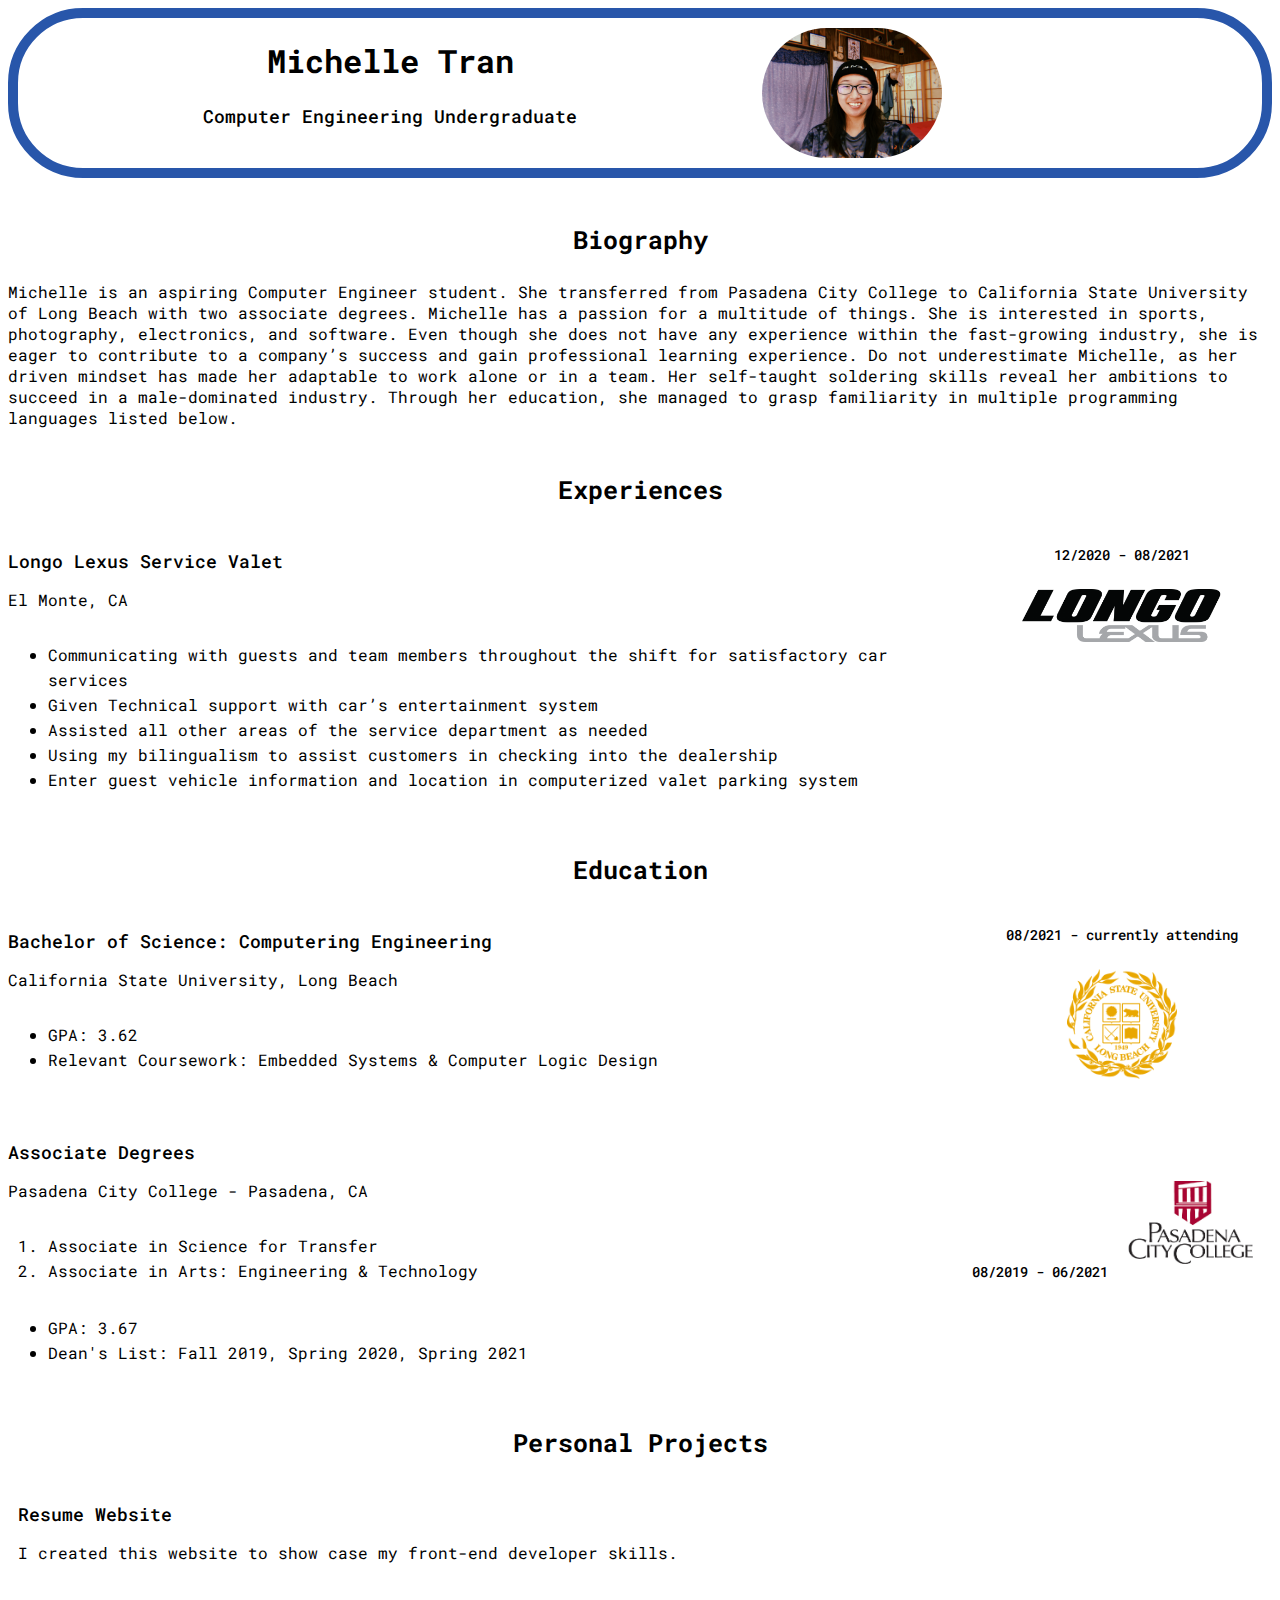
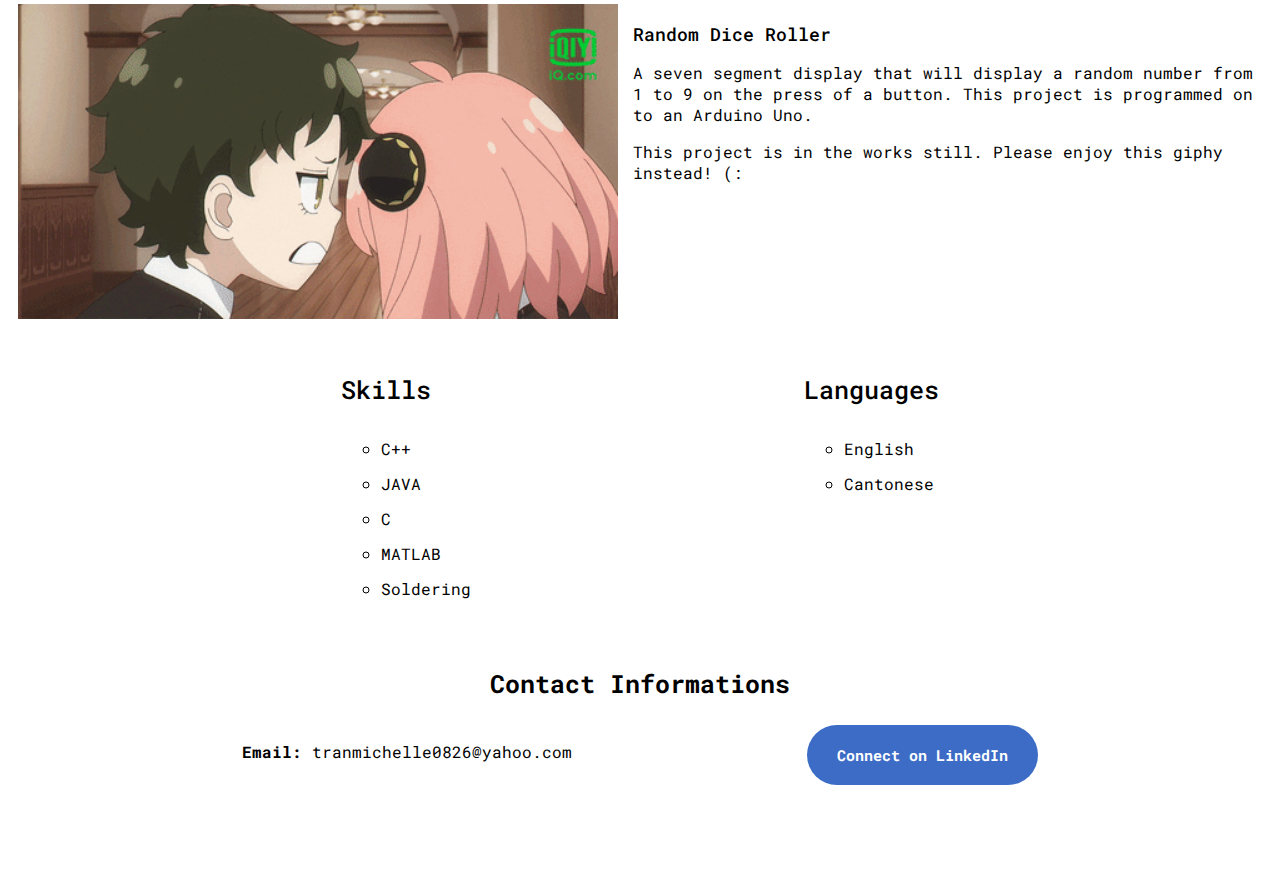
==== index.html @ f50565e6 "Rename resume.html to index.html" ====
<! Goal: create a website that is my resume> 

<!DOCTYPE html>
<html> 
    <head>
        <! title of webpage> 
        <title>Michelle Tran's Resume</title>
        <link rel="preconnect" href="https://fonts.googleapis.com">
        <link rel="preconnect" href="https://fonts.gstatic.com" crossorigin>
        <link href="https://fonts.googleapis.com/css2?family=Roboto+Mono:wght@400;500;700&display=swap" rel="stylesheet">
        <link rel="stylesheet" href="index.css"> <! connect to a seperate CSS page> 
    </head>

    <body style="padding-bottom: 100px;">
        <div class="header">
            <div class="student-title">
                <h1>Michelle Tran</h1>
                <p class="undergrad">
                    Computer Engineering Undergraduate
                </p>
            </div>
            <div class="selfImage">
                <img src="media/selfie.jpg" class="profilePic">
            </div>
        </div>
        

        <p class="section">Biography</p>
        <p class="bio">
            Michelle is an aspiring Computer Engineer student. She transferred from 
            Pasadena City College to California State University of Long Beach with 
            two associate degrees. Michelle has a passion for a multitude of things. She 
            is interested in sports, photography, electronics, and software. Even though 
            she does not have any experience within the fast-growing industry, she is 
            eager to contribute to a company’s success and gain professional learning 
            experience. Do not underestimate Michelle, as her driven mindset has made 
            her adaptable to work alone or in a team. Her self-taught soldering skills 
            reveal her ambitions to succeed in a male-dominated industry. Through her 
            education, she managed to grasp familiarity in multiple programming 
            languages listed below.
        </p>

        <p class="section">Experiences</p>

        <div class="past-job">
            <div class="description">
                <p class="label">Longo Lexus Service Valet</p>
                <p class="location">El Monte, CA</p>
                <ul class="specifics-listed">
                    <li>Communicating with guests and team members throughout the shift for satisfactory car services</li>
                    <li>Given Technical support with car’s entertainment system</li>
                    <li>Assisted all other areas of the service department as needed </li>
                    <li>Using my bilingualism to assist customers in checking into the dealership</li>
                    <li>Enter guest vehicle information and location in computerized valet parking system</li>
                </ul>
            </div>
            <div class="column">
                <p class="date">
                    12/2020 - 08/2021 
                    <img src="media/betterLexusLog.png" class="longoLexus">
                </p>
            </div>
        </div>
        
        

        <p class="section">Education</p>

        <div class="college-info">
            <div class="bachelor-education">
                <p class="label">Bachelor of Science: Computering Engineering</p>
                <p class="location">California State University, Long Beach</p>
                <ul class="specifics-listed">
                    <li>GPA: 3.62</li>
                    <li>Relevant Coursework: Embedded Systems & Computer Logic Design</li>
                </ul>
            </div>
            <div class="column">
                <p class="date">
                    08/2021 - currently attending
                    <img src="media/csulbLogo.png" class="schoolLogo">
                </p>
            </div>
        </div>
        

        <div class="associate-degrees">
            <div class="pcc-degrees">
                <p class="label">Associate Degrees</p>
                <p class="location">Pasadena City College - Pasadena, CA</p>
                <ol>
                    <li>Associate in Science for Transfer</li>
                    <li>Associate in Arts: Engineering & Technology</li>
                </ol>
                <ul class="specifics-listed">
                    <li>GPA: 3.67</li>
                    <li>Dean's List: Fall 2019, Spring 2020, Spring 2021</li>
                </ul>
            </div>
            <div class="column">
                <p class="date">
                    08/2019 - 06/2021
                    <img src="media/pccLogo.png" class="PCC-logo">
                </p>
            </div>
        </div>

        <p class="section">Personal Projects</p>
        <div class="project">
            <div class="resume-website">
                <div>
                    <p class="project-title">
                        Resume Website
                    </p>
                    <p class="project-description">
                        I created this website to show case my front-end developer skills. 
                    </p>
                </div>
            </div>
            <div class="random-dice">
                <div class="project-image">
                    <img class="giphy" src="media/spyXfamily.gif" alt="SpyXFamily Giphy">
                </div>
                <div class="dice-roll">
                    <p class="project-title">
                        Random Dice Roller
                    </p>
                    <p class="project-description">
                        A seven segment display that will display a random number from 1 to 9 on the press of a button. This project is programmed on to an Arduino Uno.
                    </p>
                    <p>
                        This project is in the works still. Please enjoy this giphy instead! (:
                    </p>
                </div>
            </div>
        </div> 

        <div class="list-of-skills">
            <div class="skillSet">
                <p class="section-title">Skills</p>
                <! ul ~ unordered list> 
                <ul class="list"> 
                    <li>C++</li>
                    <li>JAVA</li>
                    <li>C</li>
                    <li>MATLAB</li>
                    <li>Soldering</li>
                </ul>
            </div>
            <div class="languages">
                <p class="section-title">Languages</p>
                <ul class="list"> 
                    <li>English</li>
                    <li>Cantonese</li>
                </ul>
            </div> 
        </div>
        

        <p class="section">Contact Informations</p>

        <div class="contact-section">
            <div class="email-address">
                <p class="email"><b>Email:</b> tranmichelle0826@yahoo.com</p>
            </div>
            <div class="linkedIn-button">
                <a href = "https://www.linkedin.com/in/michelle-tran-1921011b8/" target = "_blank">
                    <button class = "linkedIn-button">
                        Connect on LinkedIn
                    </button>
                </a>
            </div>
        </div>
    </body>
</html>
---- index.css ----
.undergrad{
    font-weight: 500;
    font-size: 18px;
}
h1{
    text-align: center;
    font-family: 'Roboto Mono', monospace;
}
.header{
    display:flex;
    flex-direction: row;
    justify-content: space-evenly;
    height: 150px;
    border-color:rgb(40, 86, 170);
    border-width: 10px;
    border-style: solid;
    border-radius: 75px;
}
.student-title{
    flex: 1;
    color: black;
    text-align: center;
}
.selfImage{
    margin-top: 10px;
    margin-bottom: 10px;
    width: 500px;
    
}
.bio{
    display:flex;
    flex: 1;
}

img.profilePic{
    width: 180px;
    height: 130px;
    border-radius: 80px;
    
}
img.longoLexus{
    width: 200px;
    margin-top: 25px;
}
img.schoolLogo{
    width: 110px;
    margin-top: 25px;
}
img.PCC-logo{
    width: 150px;
    border-radius: 50px;
    margin-top: 35px;
}
img.giphy{
    width: 100%;
}

p{
    font-family: 'Roboto Mono', monospace;
}
.section{
    font-weight: 700;
    font-size: 25px;
    text-align: center;
    margin-top: 45px;
}
.date{
    text-align: center;
    font-weight: 500;
    font-size: 14px;
}
.label,
.project-title{
    font-weight: 500;
    font-size: 18px;
    margin-bottom: 0px;
}


.past-job,
.college-info,
.contact-section{
    display: flex;
    flex-direction: row;
    justify-content: space-evenly;
}
.column{
    display:flex;
    width: 300px;
}
.description,
.bachelor-education,
.pcc-degrees{
    display:flex;
    flex-direction: column;
    flex: 1;
    margin-right: 15px;
}
.associate-degrees{
    display: flex;
    flex-direction: row;
    justify-content: space-evenly;
    margin-top: 25px;
}


.project{
    display:flex;
    flex-direction: column;
    margin-left: 10px;
    margin-right: 10px;
    
}
.random-dice{
    display: flex;
    flex-direction: row;
    margin-top: 25px;
}
.dice-roll{
    margin-left: 15px;
    flex: 1;
}
.project-image{
    width: 600px;
}


.list-of-skills{
    display: flex;
    flex-direction: row;
    margin-top: 25px;
    justify-content:space-evenly;
}
.section-title{
    font-weight:500;
    font-size: 25px;
}


.linkedIn-button{
    display: inline-block;
    border-radius: 50px;
    border: 0;
    color: white;
    padding-left: 15px;
    padding-right: 15px;
    padding-top: 10px;
    padding-bottom: 10px;
    background-color: rgb(60, 108, 198);
    font-family: 'Roboto Mono', monospace;
    font-weight: bold;
    font-size: 15px;
}
.linkedIn-button:hover{
    opacity: 0.8;
}
.linkedIn-button:active{
    color: rgb(40,86,170);
    background-color: white;
}


ol{
    font-family: 'Roboto Mono', monospace;
    line-height: 25px;
}
ul.list{
    list-style-type: circle;
    font-family: 'Roboto Mono', monospace;
    line-height: 35px;
}
ul.specifics-listed{
    list-style-type: disc;
    font-family: 'Roboto Mono', monospace;
    line-height: 25px;
}
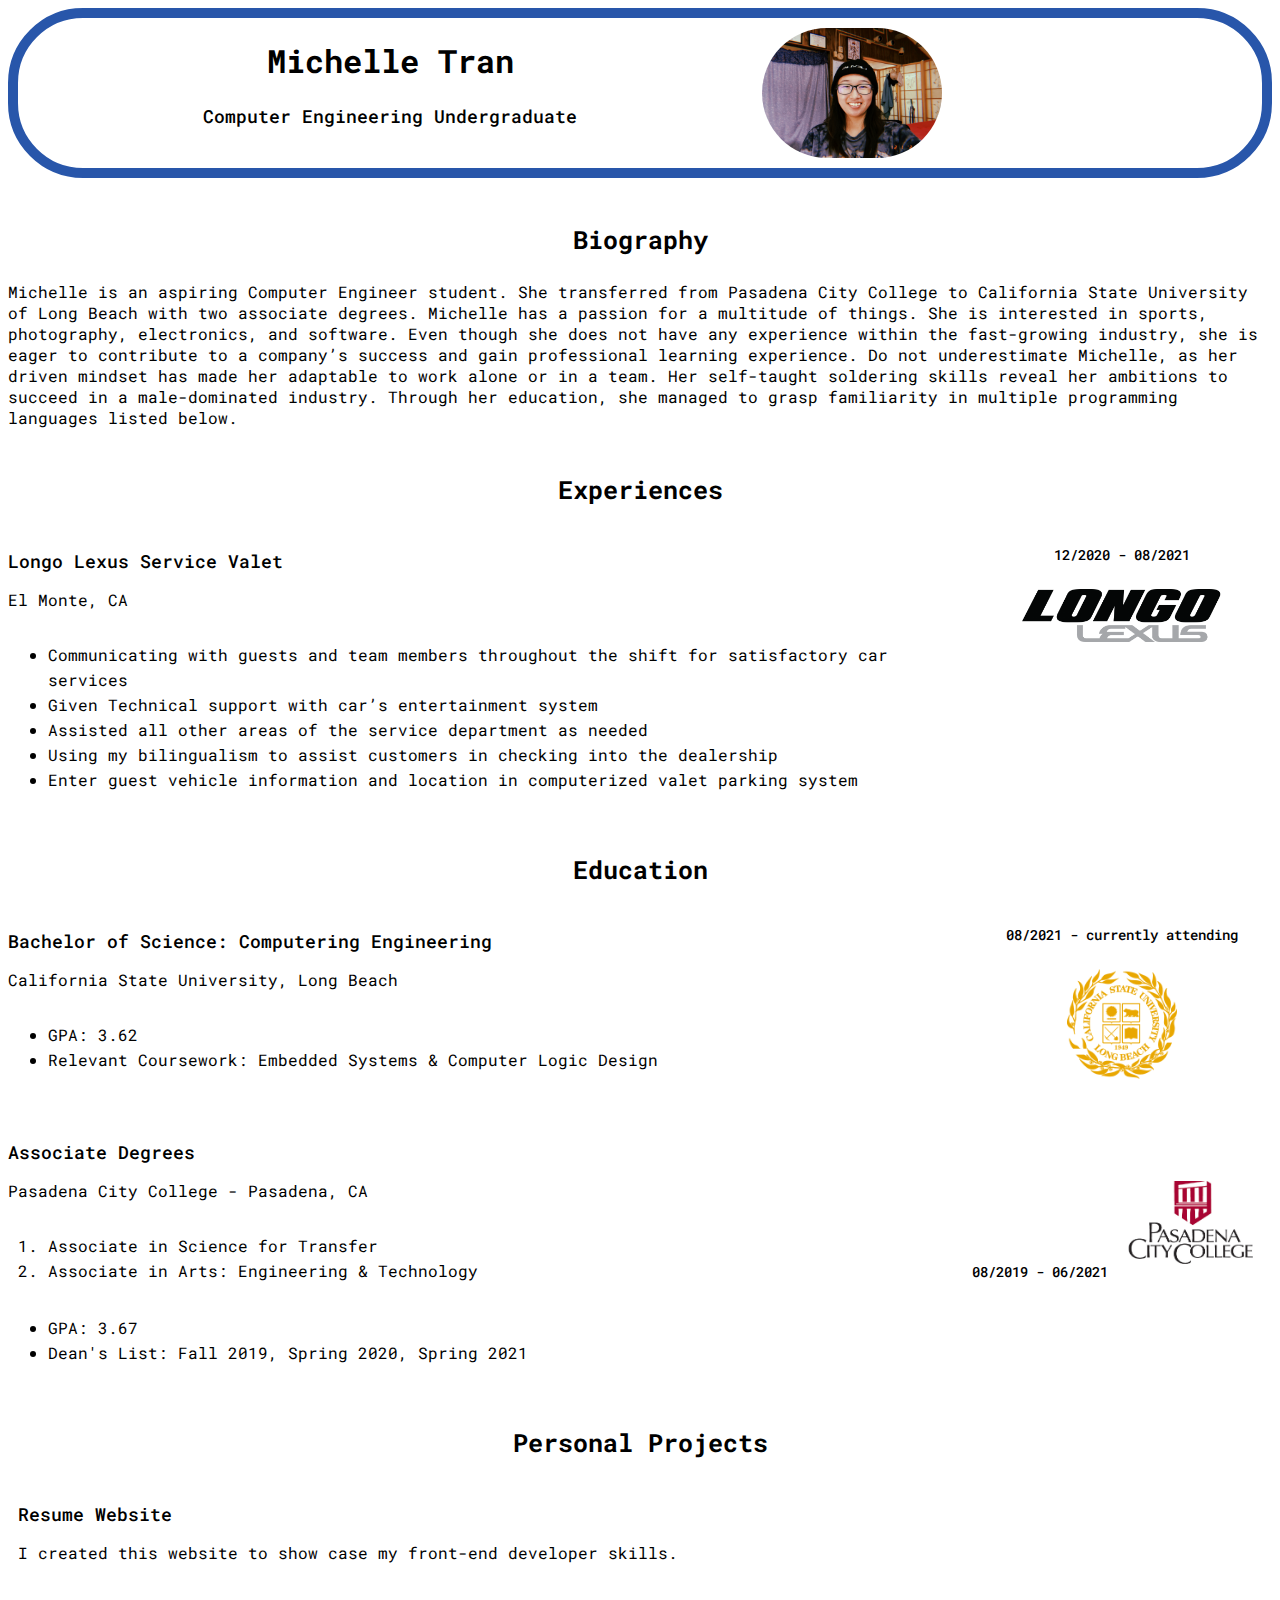
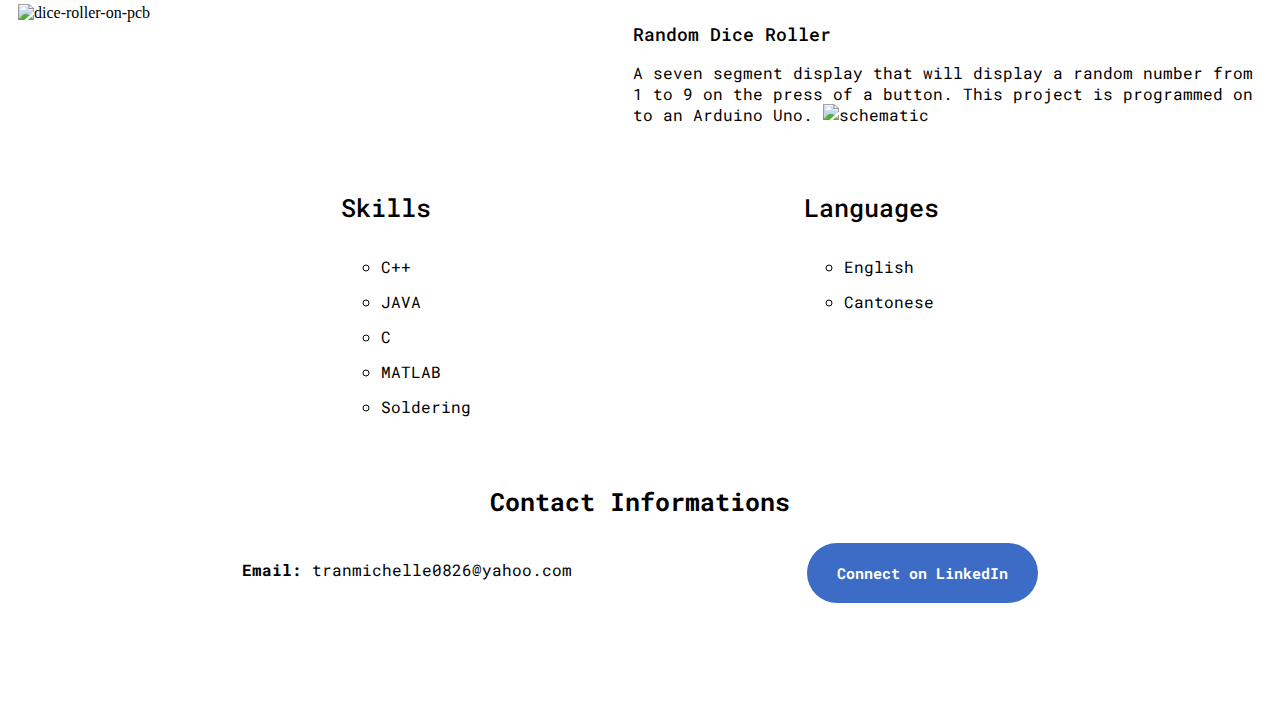
==== commit 6ccdc278: "Update index.html" ====
--- a/index.html
+++ b/index.html
@@ -119,7 +119,7 @@
             </div>
             <div class="random-dice">
                 <div class="project-image">
-                    <img class="giphy" src="media/spyXfamily.gif" alt="SpyXFamily Giphy">
+                    <img class="pcb" src="media/diceRoller.jpg" alt="dice-roller-on-pcb">
                 </div>
                 <div class="dice-roll">
                     <p class="project-title">
@@ -127,9 +127,7 @@
                     </p>
                     <p class="project-description">
                         A seven segment display that will display a random number from 1 to 9 on the press of a button. This project is programmed on to an Arduino Uno.
-                    </p>
-                    <p>
-                        This project is in the works still. Please enjoy this giphy instead! (:
+                        <img class="schematic" src="media/diceRollerSchematic.png" alt="schematic">
                     </p>
                 </div>
             </div>
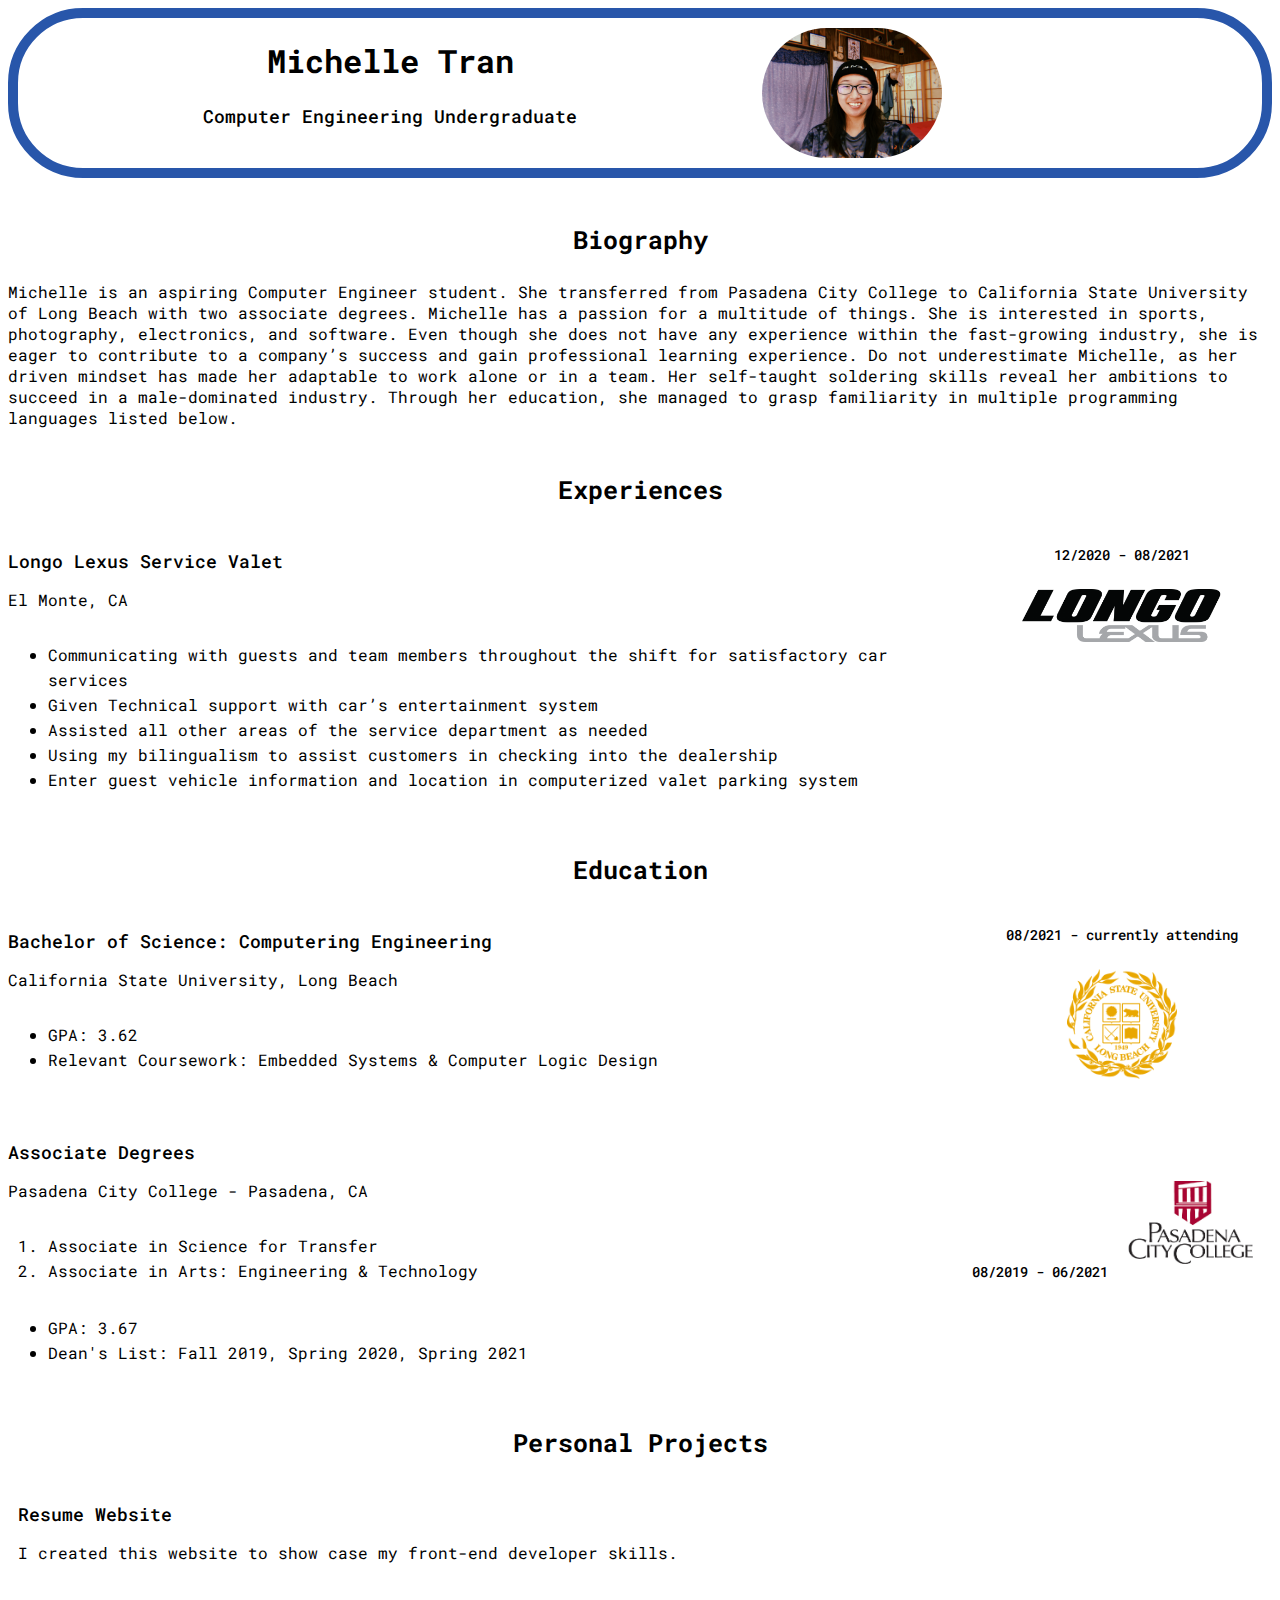
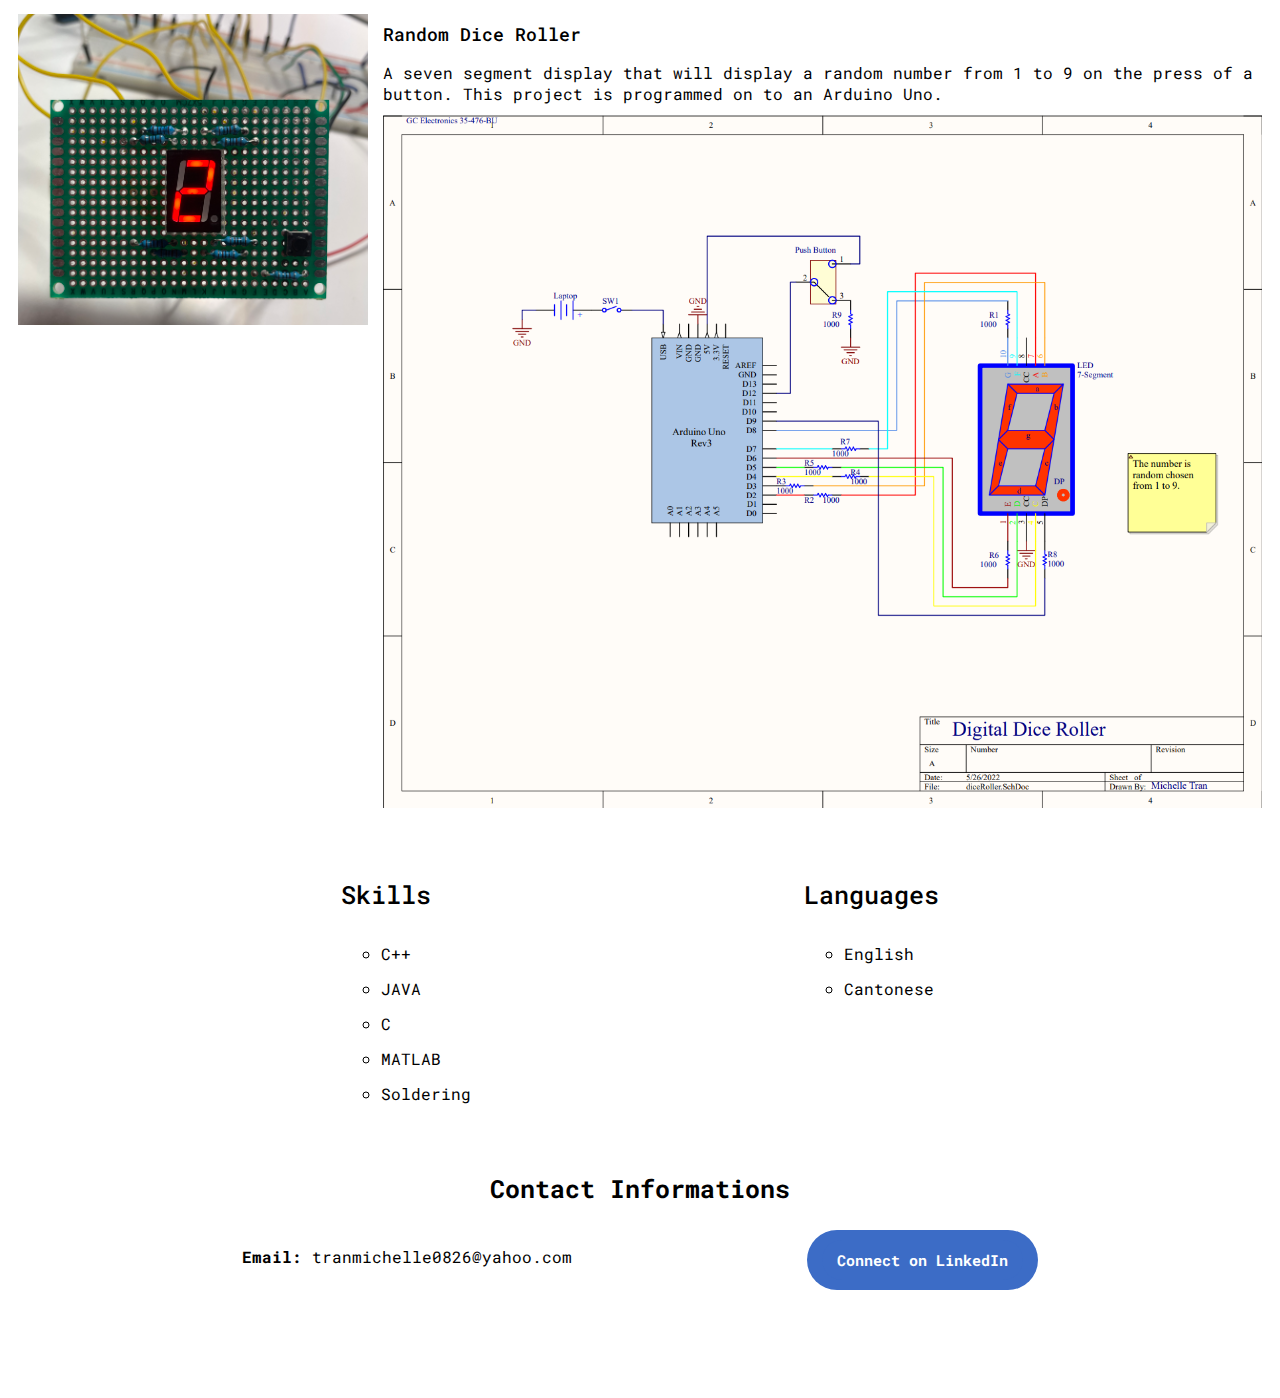
==== commit 6b60d204: "Add files via upload" ====
--- a/index.html
+++ b/index.html
@@ -170,4 +170,4 @@
             </div>
         </div>
     </body>
-</html>
+</html>--- a/index.css
+++ b/index.css
@@ -51,8 +51,10 @@
     border-radius: 50px;
     margin-top: 35px;
 }
-img.giphy{
+img.pcb,
+img.schematic{
     width: 100%;
+    margin-top: 10px;
 }
 
 p{
@@ -74,6 +76,7 @@
     font-weight: 500;
     font-size: 18px;
     margin-bottom: 0px;
+    
 }
 
 
@@ -109,7 +112,6 @@
     flex-direction: column;
     margin-left: 10px;
     margin-right: 10px;
-    
 }
 .random-dice{
     display: flex;
@@ -121,8 +123,9 @@
     flex: 1;
 }
 .project-image{
-    width: 600px;
+    width: 350px;
 }
+
 
 
 .list-of-skills{
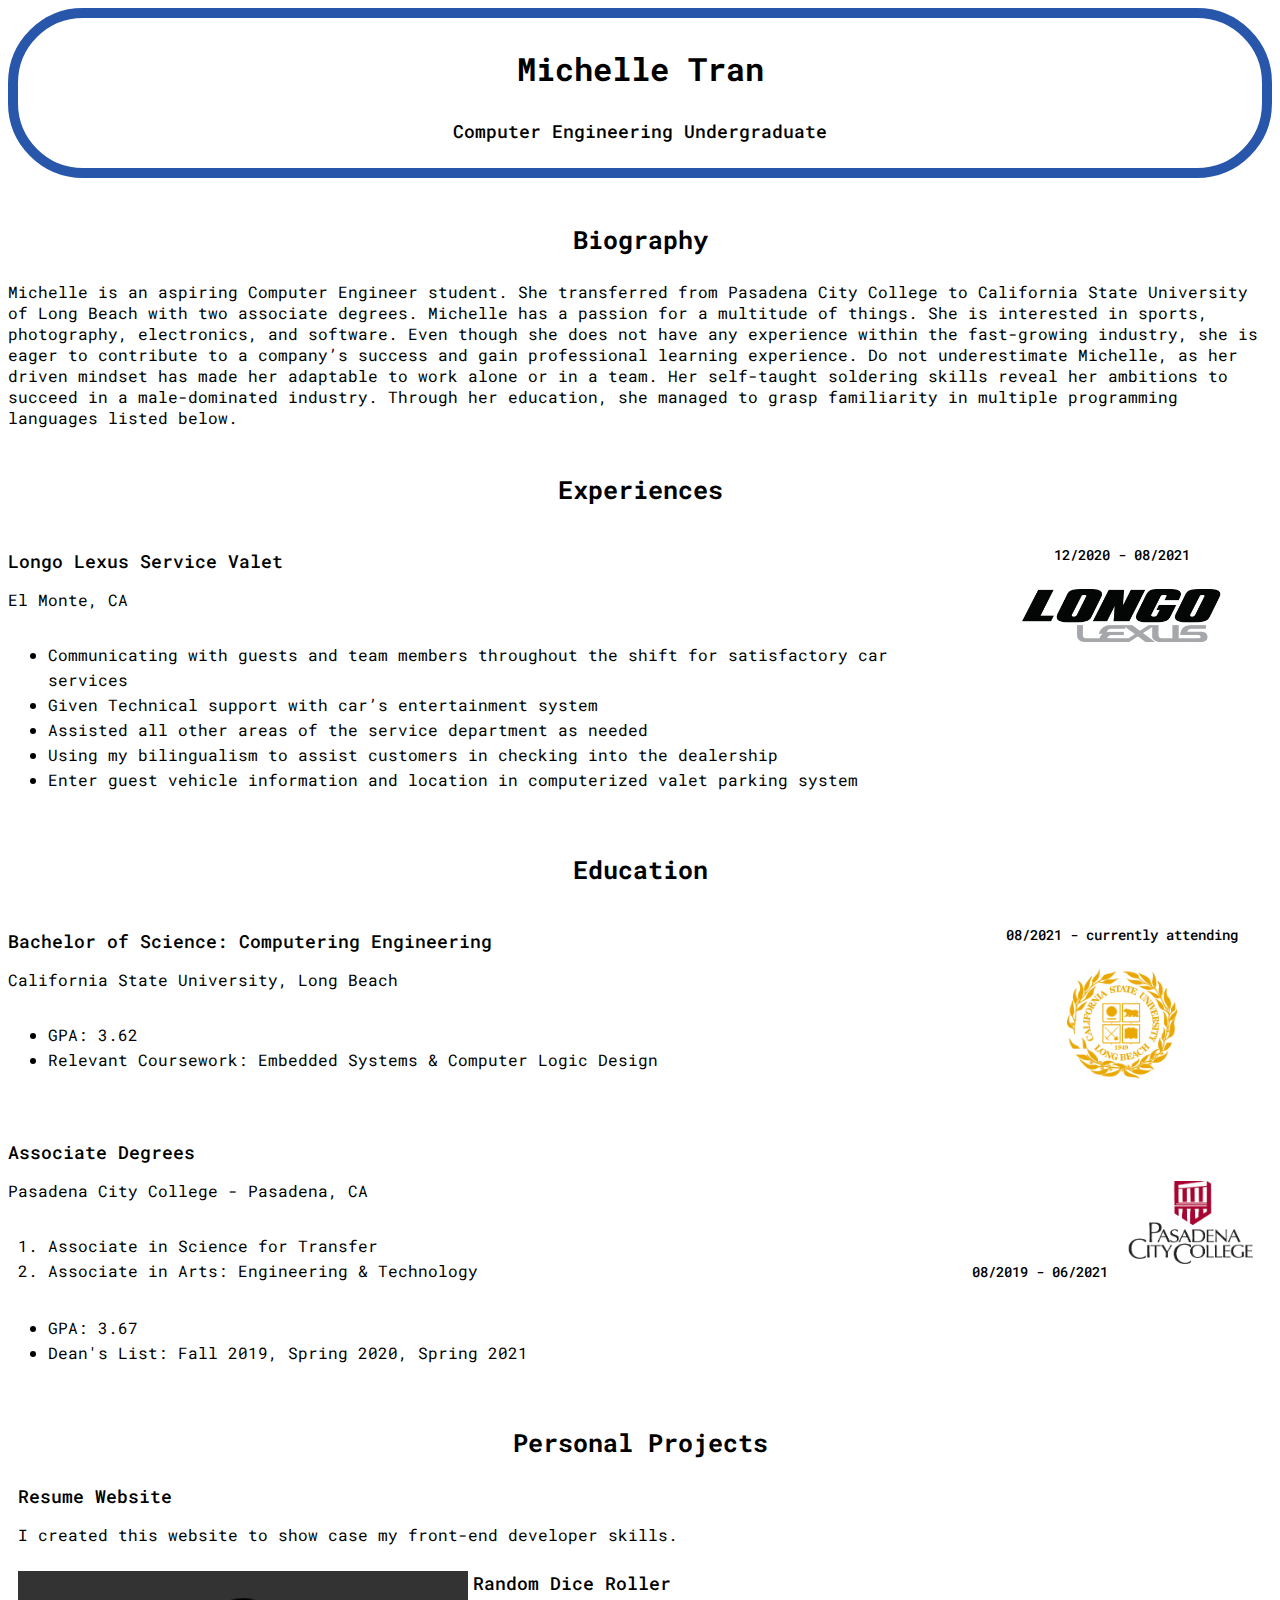
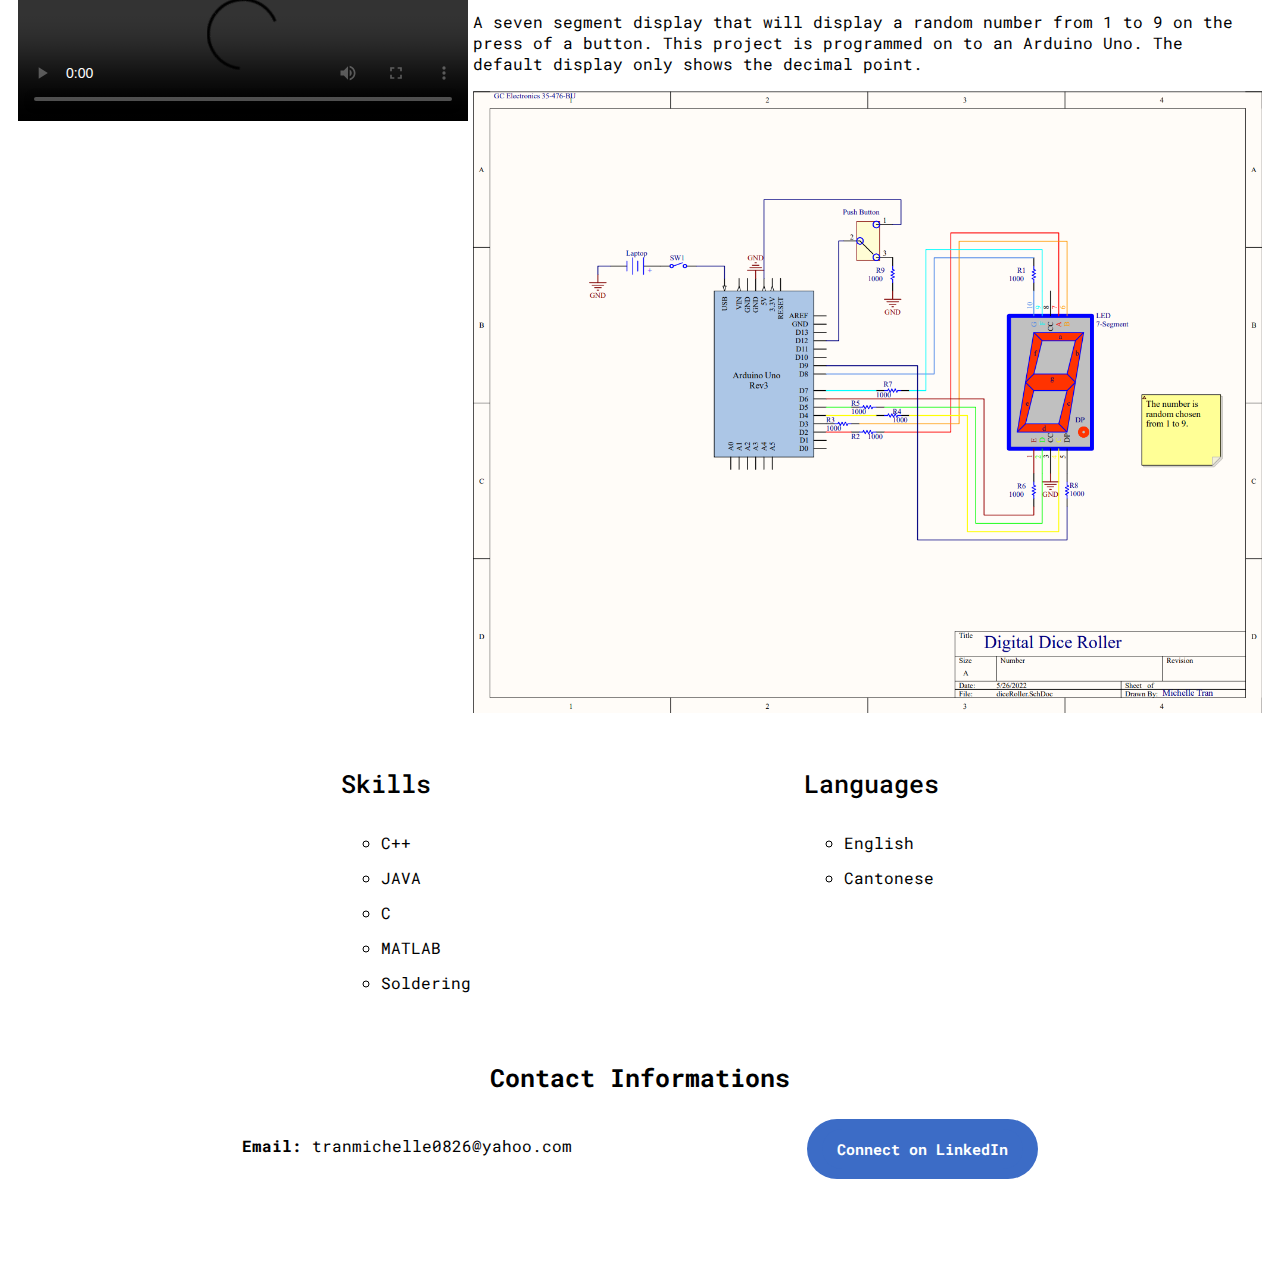
==== commit d64b5553: "Add files via upload" ====
--- a/index.html
+++ b/index.html
@@ -3,25 +3,24 @@
 <!DOCTYPE html>
 <html> 
     <head>
-        <! title of webpage> 
+        <!--title of webpage--> 
         <title>Michelle Tran's Resume</title>
+        <!--importing roboto fonts-->
         <link rel="preconnect" href="https://fonts.googleapis.com">
         <link rel="preconnect" href="https://fonts.gstatic.com" crossorigin>
         <link href="https://fonts.googleapis.com/css2?family=Roboto+Mono:wght@400;500;700&display=swap" rel="stylesheet">
-        <link rel="stylesheet" href="index.css"> <! connect to a seperate CSS page> 
+        <!--connect to a seperate CSS page-->
+        <link rel="stylesheet" href="index.css">
+        <link rel="stylesheet" href="projectSection.css"> 
+        <link rel="stylesheet" href="media.css">
     </head>
 
     <body style="padding-bottom: 100px;">
         <div class="header">
-            <div class="student-title">
-                <h1>Michelle Tran</h1>
-                <p class="undergrad">
-                    Computer Engineering Undergraduate
-                </p>
-            </div>
-            <div class="selfImage">
-                <img src="media/selfie.jpg" class="profilePic">
-            </div>
+            <h1>Michelle Tran</h1>
+            <p class="undergrad">
+                Computer Engineering Undergraduate
+            </p> 
         </div>
         
 
@@ -118,8 +117,11 @@
                 </div>
             </div>
             <div class="random-dice">
-                <div class="project-image">
-                    <img class="pcb" src="media/diceRoller.jpg" alt="dice-roller-on-pcb">
+                <div class="project-images">
+                    <video class="demoVideo" controls>
+                    <source src="media/diceRoller.mp4" type="video/mp4">
+                    Browser does not support video. 
+                    </video>  
                 </div>
                 <div class="dice-roll">
                     <p class="project-title">
@@ -127,8 +129,10 @@
                     </p>
                     <p class="project-description">
                         A seven segment display that will display a random number from 1 to 9 on the press of a button. This project is programmed on to an Arduino Uno.
-                        <img class="schematic" src="media/diceRollerSchematic.png" alt="schematic">
+                        The default display only shows the decimal point. 
                     </p>
+                    <img src="media/diceRollerSchematic.png" class="schematic">
+                    
                 </div>
             </div>
         </div> 
@@ -136,7 +140,7 @@
         <div class="list-of-skills">
             <div class="skillSet">
                 <p class="section-title">Skills</p>
-                <! ul ~ unordered list> 
+                <!--ul ~ unordered list--> 
                 <ul class="list"> 
                     <li>C++</li>
                     <li>JAVA</li>
--- a/index.css
+++ b/index.css
@@ -1,6 +1,9 @@
+/* header and biography */
 .undergrad{
     font-weight: 500;
     font-size: 18px;
+    text-align: center;
+    margin-top: 0;
 }
 h1{
     text-align: center;
@@ -8,7 +11,7 @@
 }
 .header{
     display:flex;
-    flex-direction: row;
+    flex-direction: column;
     justify-content: space-evenly;
     height: 150px;
     border-color:rgb(40, 86, 170);
@@ -16,47 +19,16 @@
     border-style: solid;
     border-radius: 75px;
 }
-.student-title{
-    flex: 1;
-    color: black;
-    text-align: center;
-}
-.selfImage{
-    margin-top: 10px;
-    margin-bottom: 10px;
-    width: 500px;
-    
-}
+
+
+/* biography */
 .bio{
     display:flex;
     flex: 1;
 }
 
-img.profilePic{
-    width: 180px;
-    height: 130px;
-    border-radius: 80px;
-    
-}
-img.longoLexus{
-    width: 200px;
-    margin-top: 25px;
-}
-img.schoolLogo{
-    width: 110px;
-    margin-top: 25px;
-}
-img.PCC-logo{
-    width: 150px;
-    border-radius: 50px;
-    margin-top: 35px;
-}
-img.pcb,
-img.schematic{
-    width: 100%;
-    margin-top: 10px;
-}
 
+/* general designs */
 p{
     font-family: 'Roboto Mono', monospace;
 }
@@ -79,7 +51,7 @@
     
 }
 
-
+/* experience section */
 .past-job,
 .college-info,
 .contact-section{
@@ -107,27 +79,8 @@
 }
 
 
-.project{
-    display:flex;
-    flex-direction: column;
-    margin-left: 10px;
-    margin-right: 10px;
-}
-.random-dice{
-    display: flex;
-    flex-direction: row;
-    margin-top: 25px;
-}
-.dice-roll{
-    margin-left: 15px;
-    flex: 1;
-}
-.project-image{
-    width: 350px;
-}
 
-
-
+/* skill/language section */
 .list-of-skills{
     display: flex;
     flex-direction: row;
@@ -139,7 +92,7 @@
     font-size: 25px;
 }
 
-
+/* button */
 .linkedIn-button{
     display: inline-block;
     border-radius: 50px;
@@ -162,7 +115,7 @@
     background-color: white;
 }
 
-
+/* any lists */
 ol{
     font-family: 'Roboto Mono', monospace;
     line-height: 25px;
--- a/projectSection.css
+++ b/projectSection.css
@@ -0,0 +1,27 @@
+/* Project Section*/
+.project{
+    margin-left: 10px;
+    margin-right: 10px;
+}
+
+.resume-website{
+    display: flex;
+    flex: 1;
+    margin-bottom: 10px;
+}
+
+.random-dice{
+    display: flex;
+    flex-direction: row;
+}
+.dice-roll{
+    flex: 1;
+    margin-left: 5px;
+}
+.project-images{
+    width: 450px;
+    position: relative;
+}
+.project-title{
+    margin-top: 0px;
+}--- a/media.css
+++ b/media.css
@@ -0,0 +1,28 @@
+/* images */
+img.profilePic{
+    width: 180px;
+    height: 130px;
+    border-radius: 80px;
+    
+}
+img.longoLexus{
+    width: 200px;
+    margin-top: 25px;
+}
+img.schoolLogo{
+    width: 110px;
+    margin-top: 25px;
+}
+img.PCC-logo{
+    width: 150px;
+    border-radius: 50px;
+    margin-top: 35px;
+}
+
+img.schematic{
+    width:100%;
+    height: auto;
+}
+video.demoVideo{
+    width: 100%;
+}